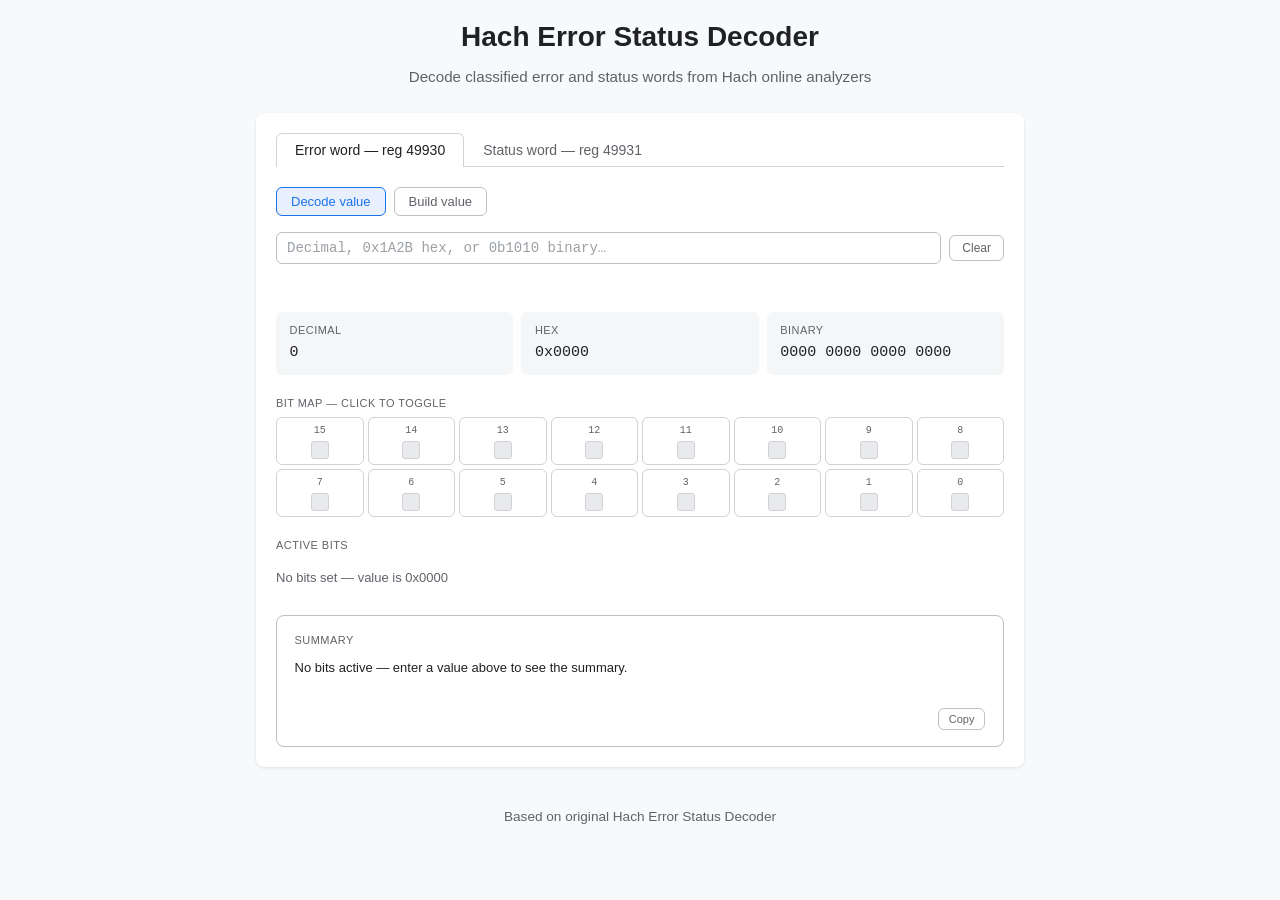
==== index.html @ 8b3665bc "feat: add initial web project structure Add HTML, CSS, and JavaScript directories along with index.h" ====
<!DOCTYPE html>
<html lang="en">
<head>
    <meta charset="UTF-8">
    <meta name="viewport" content="width=device-width, initial-scale=1.0">
    <title>Hach Error Status Decoder</title>
    <link rel="stylesheet" href="css/styles.css">
</head>
<body>
    <div class="container">
        <header>
            <h1>Hach Error Status Decoder</h1>
            <p>Decode classified error and status words from Hach online analyzers</p>
        </header>
        
        <main>
            <div class="tabs">
                <button class="tab active" id="tab-error" onclick="switchReg('error')">Error word — reg 49930</button>
                <button class="tab" id="tab-status" onclick="switchReg('status')">Status word — reg 49931</button>
            </div>
            
            <div class="mode-row">
                <button class="mode-btn active" id="mb-decode" onclick="switchMode('decode')">Decode value</button>
                <button class="mode-btn" id="mb-build" onclick="switchMode('build')">Build value</button>
            </div>
            
            <div id="decode-panel">
                <div class="input-row">
                    <input id="val-input" type="text" placeholder="Decimal, 0x1A2B hex, or 0b1010 binary…" oninput="onInput()" />
                    <button class="clear-btn" onclick="clearAll()">Clear</button>
                </div>
                <div class="parse-err" id="parse-err"></div>
            </div>
            
            <div class="value-cards">
                <div class="vcard">
                    <div class="vcard-label">Decimal</div>
                    <div class="vcard-val" id="vc-dec">0</div>
                </div>
                <div class="vcard">
                    <div class="vcard-label">Hex</div>
                    <div class="vcard-val" id="vc-hex">0x0000</div>
                </div>
                <div class="vcard">
                    <div class="vcard-label">Binary</div>
                    <div class="vcard-val" id="vc-bin">0000 0000 0000 0000</div>
                </div>
            </div>
            
            <div class="section-label">Bit map — click to toggle</div>
            <div class="bits-grid" id="bits-grid"></div>
            
            <div class="section-label">Active bits</div>
            <div class="active-list" id="active-list"></div>
            
            <div class="summary-box">
                <div class="summary-header">
                    <span class="summary-label">Summary</span>
                </div>
                <div class="summary-text" id="summary-text">Enter a value above to see the summary.</div>
                <div class="copy-row">
                    <button class="copy-btn" onclick="copySummary()">Copy</button>
                </div>
            </div>
        </main>
        
        <footer>
            <p>Based on original Hach Error Status Decoder</p>
        </footer>
    </div>
    
    <script src="js/app.js"></script>
</body>
</html>
---- css/styles.css ----
:root {
    --font-sans: 'Segoe UI', Tahoma, Geneva, Verdana, sans-serif;
    --font-mono: 'Consolas', 'Monaco', 'Courier New', monospace;
    --border-radius-md: 6px;
    --border-radius-lg: 8px;
    
    --color-background-primary: #ffffff;
    --color-background-secondary: #f5f6f7;
    --color-background-tertiary: #e8eaed;
    --color-text-primary: #202124;
    --color-text-secondary: #5f6368;
    --color-text-tertiary: #9aa0a6;
    --color-text-danger: #d93025;
    --color-text-info: #1a73e8;
    --color-border-primary: #dadce0;
    --color-border-secondary: #c0c0c0;
    --color-border-tertiary: #d2d2d2;
    --color-border-info: #1a73e8;
    --color-background-info: #e8f0fe;
}

* {
    box-sizing: border-box;
    margin: 0;
    padding: 0;
}

body {
    font-family: var(--font-sans);
    background-color: #f8f9fa;
    color: var(--color-text-primary);
    line-height: 1.5;
    min-height: 100vh;
}

.container {
    max-width: 800px;
    margin: 0 auto;
    padding: 1rem;
}

header {
    text-align: center;
    margin-bottom: 1.5rem;
}

header h1 {
    font-size: 1.75rem;
    font-weight: 600;
    color: var(--color-text-primary);
    margin-bottom: 0.5rem;
}

header p {
    color: var(--color-text-secondary);
    font-size: 0.95rem;
}

main {
    background: var(--color-background-primary);
    border-radius: var(--border-radius-lg);
    padding: 1.25rem;
    box-shadow: 0 1px 3px rgba(0, 0, 0, 0.1);
}

.tabs {
    display: flex;
    gap: 0;
    border-bottom: 1px solid var(--color-border-tertiary);
    margin-bottom: 1.25rem;
}

.tab {
    padding: 8px 18px;
    font-size: 14px;
    font-weight: 500;
    cursor: pointer;
    border: 1px solid transparent;
    border-bottom: none;
    border-radius: var(--border-radius-md) var(--border-radius-md) 0 0;
    color: var(--color-text-secondary);
    background: transparent;
    transition: all 0.15s;
}

.tab.active {
    background: var(--color-background-primary);
    border-color: var(--color-border-tertiary);
    color: var(--color-text-primary);
    margin-bottom: -1px;
}

.mode-row {
    display: flex;
    gap: 8px;
    margin-bottom: 1rem;
}

.mode-btn {
    padding: 6px 14px;
    font-size: 13px;
    font-weight: 500;
    cursor: pointer;
    border: 1px solid var(--color-border-secondary);
    border-radius: var(--border-radius-md);
    background: transparent;
    color: var(--color-text-secondary);
    transition: all 0.15s;
}

.mode-btn.active {
    background: var(--color-background-info);
    color: var(--color-text-info);
    border-color: var(--color-border-info);
}

.input-row {
    display: flex;
    gap: 8px;
    align-items: center;
    margin-bottom: 1.25rem;
}

.input-row input {
    flex: 1;
    padding: 7px 10px;
    font-size: 14px;
    border: 1px solid var(--color-border-secondary);
    border-radius: var(--border-radius-md);
    background: var(--color-background-primary);
    color: var(--color-text-primary);
    font-family: var(--font-mono);
}

.input-row input:focus {
    outline: none;
    border-color: var(--color-border-info);
}

.input-row input::placeholder {
    color: var(--color-text-tertiary);
}

.parse-err {
    font-size: 12px;
    color: var(--color-text-danger);
    margin-bottom: 0.75rem;
    min-height: 16px;
}

.value-cards {
    display: grid;
    grid-template-columns: repeat(3, minmax(0, 1fr));
    gap: 8px;
    margin-bottom: 1.25rem;
}

.vcard {
    background: var(--color-background-secondary);
    border-radius: var(--border-radius-md);
    padding: 0.65rem 0.85rem;
}

.vcard-label {
    font-size: 11px;
    color: var(--color-text-secondary);
    margin-bottom: 3px;
    text-transform: uppercase;
    letter-spacing: 0.04em;
}

.vcard-val {
    font-size: 15px;
    font-weight: 500;
    color: var(--color-text-primary);
    font-family: var(--font-mono);
    word-break: break-all;
}

.bits-grid {
    display: grid;
    grid-template-columns: repeat(8, minmax(0, 1fr));
    gap: 4px;
    margin-bottom: 1.25rem;
}

.bit-cell {
    position: relative;
    cursor: pointer;
    border-radius: 6px;
    border: 1px solid var(--color-border-tertiary);
    padding: 5px 3px;
    text-align: center;
    background: var(--color-background-primary);
    transition: all 0.12s;
}

.bit-cell.on {
    background: var(--color-background-info);
    border-color: var(--color-border-info);
}

.bit-cell.on .bit-num {
    color: var(--color-text-info);
}

.bit-cell.on .bit-sq {
    background: #378ADD;
    border-color: #1a6caa;
}

.bit-num {
    font-size: 10px;
    color: var(--color-text-secondary);
    margin-bottom: 3px;
    font-family: var(--font-mono);
}

.bit-sq {
    width: 18px;
    height: 18px;
    border-radius: 3px;
    background: var(--color-background-tertiary);
    margin: 0 auto;
    border: 1px solid var(--color-border-tertiary);
}

.bit-tooltip {
    position: absolute;
    z-index: 99;
    bottom: calc(100% + 6px);
    left: 50%;
    transform: translateX(-50%);
    background: var(--color-background-primary);
    border: 1px solid var(--color-border-secondary);
    border-radius: var(--border-radius-md);
    padding: 6px 9px;
    font-size: 11px;
    white-space: nowrap;
    pointer-events: none;
    color: var(--color-text-primary);
    display: none;
    box-shadow: 0 2px 8px rgba(0, 0, 0, 0.15);
}

.bit-cell:hover .bit-tooltip {
    display: block;
}

.section-label {
    font-size: 11px;
    color: var(--color-text-secondary);
    margin-bottom: 6px;
    letter-spacing: 0.04em;
    text-transform: uppercase;
}

.active-list {
    display: flex;
    flex-direction: column;
    gap: 6px;
}

.active-item {
    display: flex;
    gap: 10px;
    align-items: flex-start;
    padding: 8px 10px;
    border-radius: var(--border-radius-md);
    background: var(--color-background-secondary);
    border-left: 3px solid #378ADD;
}

.active-item.warn {
    border-left-color: #EF9F27;
}

.active-item.err {
    border-left-color: #E24B4A;
}

.ai-bit {
    font-size: 11px;
    font-weight: 500;
    color: var(--color-text-secondary);
    font-family: var(--font-mono);
    min-width: 26px;
    margin-top: 1px;
}

.ai-name {
    font-size: 13px;
    font-weight: 500;
    color: var(--color-text-primary);
}

.ai-desc {
    font-size: 12px;
    color: var(--color-text-secondary);
    margin-top: 2px;
}

.none-msg {
    font-size: 13px;
    color: var(--color-text-secondary);
    padding: 0.5rem 0;
}

.clear-btn {
    padding: 5px 12px;
    font-size: 12px;
    cursor: pointer;
    border: 1px solid var(--color-border-secondary);
    border-radius: var(--border-radius-md);
    background: transparent;
    color: var(--color-text-secondary);
    transition: background 0.15s;
}

.clear-btn:hover {
    background: var(--color-background-secondary);
}

.summary-box {
    margin-top: 1.25rem;
    border: 1px solid var(--color-border-secondary);
    border-radius: var(--border-radius-lg);
    padding: 1rem 1.1rem;
    background: var(--color-background-primary);
}

.summary-header {
    display: flex;
    align-items: center;
    justify-content: space-between;
    margin-bottom: 0.6rem;
}

.summary-label {
    font-size: 11px;
    color: var(--color-text-secondary);
    text-transform: uppercase;
    letter-spacing: 0.04em;
}

.summary-text {
    font-size: 13px;
    color: var(--color-text-primary);
    line-height: 1.6;
    min-height: 2.5rem;
}

.copy-row {
    display: flex;
    justify-content: flex-end;
    margin-top: 0.6rem;
}

.copy-btn {
    padding: 4px 10px;
    font-size: 11px;
    cursor: pointer;
    border: 1px solid var(--color-border-secondary);
    border-radius: var(--border-radius-md);
    background: transparent;
    color: var(--color-text-secondary);
    transition: background 0.15s;
}

.copy-btn:hover {
    background: var(--color-background-secondary);
}

footer {
    text-align: center;
    margin-top: 1.5rem;
    padding: 1rem;
    color: var(--color-text-secondary);
    font-size: 0.85rem;
}

@media (max-width: 600px) {
    .container {
        padding: 0.5rem;
    }
    
    .value-cards {
        grid-template-columns: 1fr;
    }
    
    .bits-grid {
        grid-template-columns: repeat(4, 1fr);
    }
    
    .tabs {
        flex-direction: column;
    }
    
    .tab {
        border-radius: var(--border-radius-md);
        text-align: center;
    }
    
    .tab.active {
        margin-bottom: 0;
    }
}
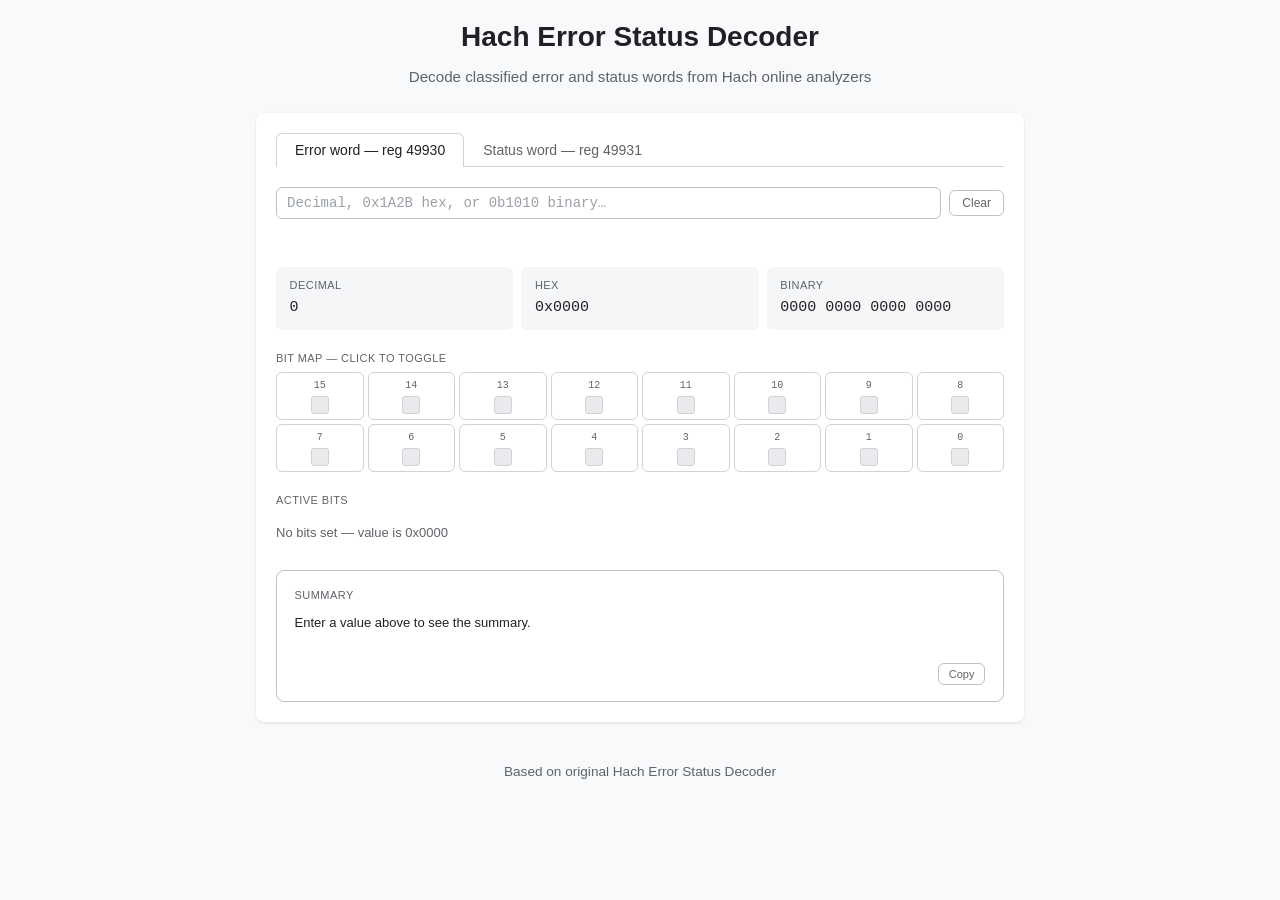
==== commit 616f1ea1: "refactor(ui): remove mode switching feature Eliminate decode/build mode toggle buttons and associate" ====
--- a/index.html
+++ b/index.html
@@ -19,10 +19,7 @@
                 <button class="tab" id="tab-status" onclick="switchReg('status')">Status word — reg 49931</button>
             </div>
             
-            <div class="mode-row">
-                <button class="mode-btn active" id="mb-decode" onclick="switchMode('decode')">Decode value</button>
-                <button class="mode-btn" id="mb-build" onclick="switchMode('build')">Build value</button>
-            </div>
+            
             
             <div id="decode-panel">
                 <div class="input-row">
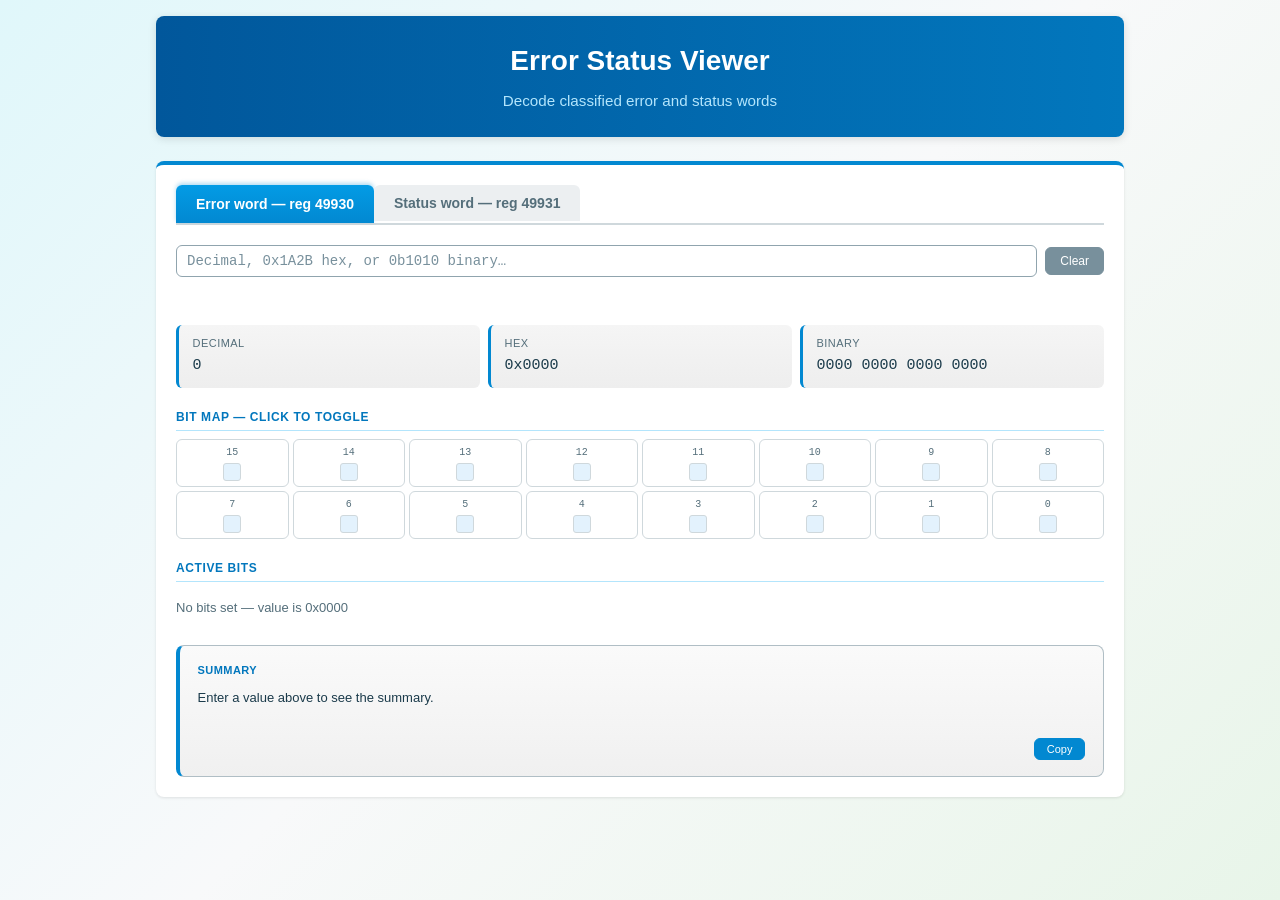
==== commit 50664ad6: "Generalized title and header" ====
--- a/index.html
+++ b/index.html
@@ -3,14 +3,14 @@
 <head>
     <meta charset="UTF-8">
     <meta name="viewport" content="width=device-width, initial-scale=1.0">
-    <title>Hach Error Status Decoder</title>
+    <title>Error Status Viewer</title>
     <link rel="stylesheet" href="css/styles.css">
 </head>
 <body>
     <div class="container">
         <header>
-            <h1>Hach Error Status Decoder</h1>
-            <p>Decode classified error and status words from Hach online analyzers</p>
+            <h1>Error Status Viewer</h1>
+            <p>Decode classified error and status words</p>
         </header>
         
         <main>
@@ -62,7 +62,7 @@
         </main>
         
         <footer>
-            <p>Based on original Hach Error Status Decoder</p>
+            <p></p>
         </footer>
     </div>
     
--- a/css/styles.css
+++ b/css/styles.css
@@ -5,18 +5,21 @@
     --border-radius-lg: 8px;
     
     --color-background-primary: #ffffff;
-    --color-background-secondary: #f5f6f7;
-    --color-background-tertiary: #e8eaed;
-    --color-text-primary: #202124;
-    --color-text-secondary: #5f6368;
-    --color-text-tertiary: #9aa0a6;
-    --color-text-danger: #d93025;
-    --color-text-info: #1a73e8;
-    --color-border-primary: #dadce0;
-    --color-border-secondary: #c0c0c0;
-    --color-border-tertiary: #d2d2d2;
-    --color-border-info: #1a73e8;
-    --color-background-info: #e8f0fe;
+    --color-background-secondary: #f0f7fa;
+    --color-background-tertiary: #e3f2fd;
+    --color-text-primary: #1a3a4a;
+    --color-text-secondary: #546e7a;
+    --color-text-tertiary: #78909c;
+    --color-text-danger: #d32f2f;
+    --color-text-info: #0277bd;
+    --color-border-primary: #b0bec5;
+    --color-border-secondary: #90a4ae;
+    --color-border-tertiary: #cfd8dc;
+    --color-border-info: #0277bd;
+    --color-background-info: #e1f5fe;
+    --color-accent-primary: #0288d1;
+    --color-accent-light: #4fc3f7;
+    --color-accent-teal: #00897b;
 }
 
 * {
@@ -27,14 +30,14 @@
 
 body {
     font-family: var(--font-sans);
-    background-color: #f8f9fa;
+    background: linear-gradient(135deg, #e0f7fa 0%, #f8f9fa 50%, #e8f5e9 100%);
     color: var(--color-text-primary);
     line-height: 1.5;
     min-height: 100vh;
 }
 
 .container {
-    max-width: 800px;
+    max-width: 1000px;
     margin: 0 auto;
     padding: 1rem;
 }
@@ -42,17 +45,21 @@
 header {
     text-align: center;
     margin-bottom: 1.5rem;
+    background: linear-gradient(90deg, #01579b, #0277bd);
+    border-radius: var(--border-radius-lg);
+    padding: 1.5rem;
+    box-shadow: 0 2px 8px rgba(0, 0, 0, 0.12);
 }
 
 header h1 {
     font-size: 1.75rem;
     font-weight: 600;
-    color: var(--color-text-primary);
+    color: #ffffff;
     margin-bottom: 0.5rem;
 }
 
 header p {
-    color: var(--color-text-secondary);
+    color: #b3e5fc;
     font-size: 0.95rem;
 }
 
@@ -61,33 +68,40 @@
     border-radius: var(--border-radius-lg);
     padding: 1.25rem;
     box-shadow: 0 1px 3px rgba(0, 0, 0, 0.1);
+    border-top: 4px solid var(--color-accent-primary);
 }
 
 .tabs {
     display: flex;
     gap: 0;
-    border-bottom: 1px solid var(--color-border-tertiary);
+    border-bottom: 2px solid var(--color-border-tertiary);
     margin-bottom: 1.25rem;
 }
 
 .tab {
-    padding: 8px 18px;
+    padding: 10px 20px;
     font-size: 14px;
-    font-weight: 500;
+    font-weight: 600;
     cursor: pointer;
-    border: 1px solid transparent;
+    border: none;
     border-bottom: none;
     border-radius: var(--border-radius-md) var(--border-radius-md) 0 0;
     color: var(--color-text-secondary);
-    background: transparent;
+    background: #eceff1;
     transition: all 0.15s;
+    margin-bottom: 2px;
+}
+
+.tab:hover {
+    background: #cfd8dc;
 }
 
 .tab.active {
-    background: var(--color-background-primary);
+    background: linear-gradient(180deg, #039be5, #0288d1);
     border-color: var(--color-border-tertiary);
-    color: var(--color-text-primary);
-    margin-bottom: -1px;
+    color: #ffffff;
+    margin-bottom: 0;
+    box-shadow: 0 -2px 4px rgba(2, 136, 209, 0.3);
 }
 
 .mode-row {
@@ -135,6 +149,7 @@
 .input-row input:focus {
     outline: none;
     border-color: var(--color-border-info);
+    box-shadow: 0 0 0 2px rgba(2, 135, 209, 0.2);
 }
 
 .input-row input::placeholder {
@@ -156,9 +171,10 @@
 }
 
 .vcard {
-    background: var(--color-background-secondary);
+    background: linear-gradient(180deg, #f5f5f5, #eeeeee);
     border-radius: var(--border-radius-md);
     padding: 0.65rem 0.85rem;
+    border-left: 3px solid #0288d1;
 }
 
 .vcard-label {
@@ -248,11 +264,14 @@
 }
 
 .section-label {
-    font-size: 11px;
-    color: var(--color-text-secondary);
-    margin-bottom: 6px;
-    letter-spacing: 0.04em;
+    font-size: 12px;
+    color: #0277bd;
+    margin-bottom: 8px;
+    letter-spacing: 0.05em;
     text-transform: uppercase;
+    font-weight: 600;
+    padding-bottom: 4px;
+    border-bottom: 1px solid #b3e5fc;
 }
 
 .active-list {
@@ -307,26 +326,29 @@
 }
 
 .clear-btn {
-    padding: 5px 12px;
+    padding: 6px 14px;
     font-size: 12px;
     cursor: pointer;
-    border: 1px solid var(--color-border-secondary);
-    border-radius: var(--border-radius-md);
-    background: transparent;
-    color: var(--color-text-secondary);
-    transition: background 0.15s;
+    border: 1px solid #78909c;
+    border-radius: var(--border-radius-md);
+    background: #78909c;
+    color: #ffffff;
+    font-weight: 500;
+    transition: all 0.15s;
 }
 
 .clear-btn:hover {
-    background: var(--color-background-secondary);
+    background: #546e7a;
+    box-shadow: 0 2px 4px rgba(84, 110, 122, 0.3);
 }
 
 .summary-box {
     margin-top: 1.25rem;
-    border: 1px solid var(--color-border-secondary);
+    border: 1px solid #b0bec5;
     border-radius: var(--border-radius-lg);
     padding: 1rem 1.1rem;
-    background: var(--color-background-primary);
+    background: linear-gradient(180deg, #fafafa, #f0f0f0);
+    border-left: 4px solid #0288d1;
 }
 
 .summary-header {
@@ -338,9 +360,10 @@
 
 .summary-label {
     font-size: 11px;
-    color: var(--color-text-secondary);
+    color: #0277bd;
     text-transform: uppercase;
     letter-spacing: 0.04em;
+    font-weight: 600;
 }
 
 .summary-text {
@@ -357,25 +380,27 @@
 }
 
 .copy-btn {
-    padding: 4px 10px;
+    padding: 4px 12px;
     font-size: 11px;
     cursor: pointer;
-    border: 1px solid var(--color-border-secondary);
-    border-radius: var(--border-radius-md);
-    background: transparent;
-    color: var(--color-text-secondary);
-    transition: background 0.15s;
+    border: 1px solid #0288d1;
+    border-radius: var(--border-radius-md);
+    background: #0288d1;
+    color: #ffffff;
+    font-weight: 500;
+    transition: all 0.15s;
 }
 
 .copy-btn:hover {
-    background: var(--color-background-secondary);
+    background: #0277bd;
+    box-shadow: 0 2px 4px rgba(2, 136, 209, 0.3);
 }
 
 footer {
     text-align: center;
     margin-top: 1.5rem;
     padding: 1rem;
-    color: var(--color-text-secondary);
+    color: #546e7a;
     font-size: 0.85rem;
 }
 
